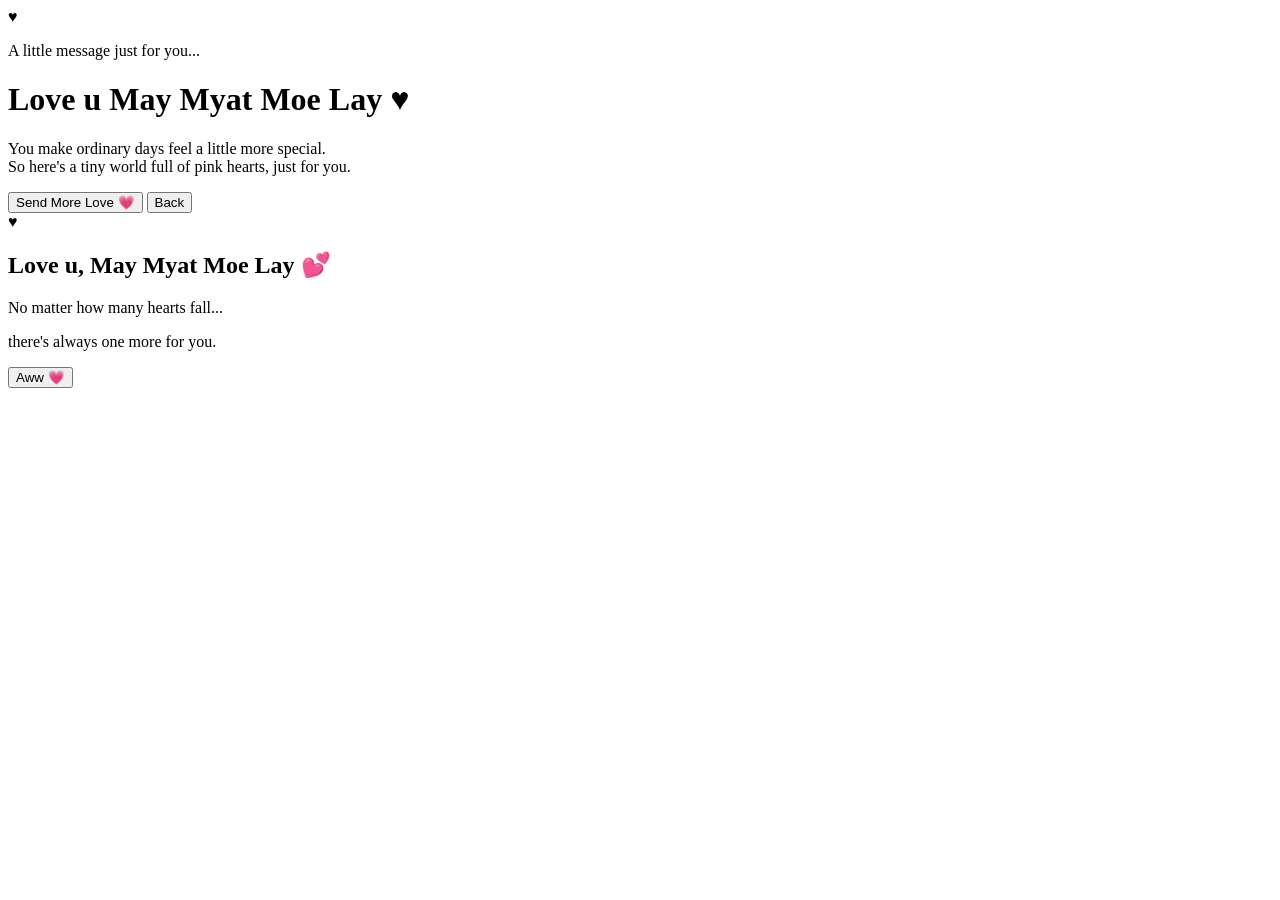
==== love.html @ 779aa2bb "Add files via upload" ====
<!DOCTYPE html>
<html lang="en">
<head>
  <meta charset="UTF-8">
  <meta name="viewport" content="width=device-width, initial-scale=1.0">
  <title>Love You May Myat Moe Lay</title>
  <link rel="stylesheet" href="css/love.css">
</head>
<body>
  <div id="heartContainer"></div>
  <div class="sparkles"></div>

  <main class="love-page">
    <div class="cute-character" aria-hidden="true">
      <div class="ear left"></div>
      <div class="ear right"></div>
      <div class="bear-head">
        <div class="eye left-eye"></div>
        <div class="eye right-eye"></div>
        <div class="blush left-blush"></div>
        <div class="blush right-blush"></div>
        <div class="nose"></div>
        <div class="mouth"></div>
      </div>
      <div class="heart-held">♥</div>
    </div>

    <p class="small-line">A little message just for you...</p>
    <h1>
      <span>Love u</span>
      <strong>May Myat Moe Lay</strong>
      <span>♥</span>
    </h1>

    <p class="message">
      You make ordinary days feel a little more special.
      <br>
      So here's a tiny world full of pink hearts, just for you.
    </p>

    <button id="moreLoveBtn">Send More Love 💗</button>
    <button id="logoutBtn" class="logout">Back</button>
  </main>

  <div id="loveModal" class="modal hidden">
    <div class="modal-box">
      <div class="big-heart">♥</div>
      <h2>Love u, May Myat Moe Lay 💕</h2>
      <p>No matter how many hearts fall...</p>
      <p>there's always one more for you.</p>
      <button id="closeModal">Aww 💗</button>
    </div>
  </div>

  <script src="js/love.js"></script>
</body>
</html>
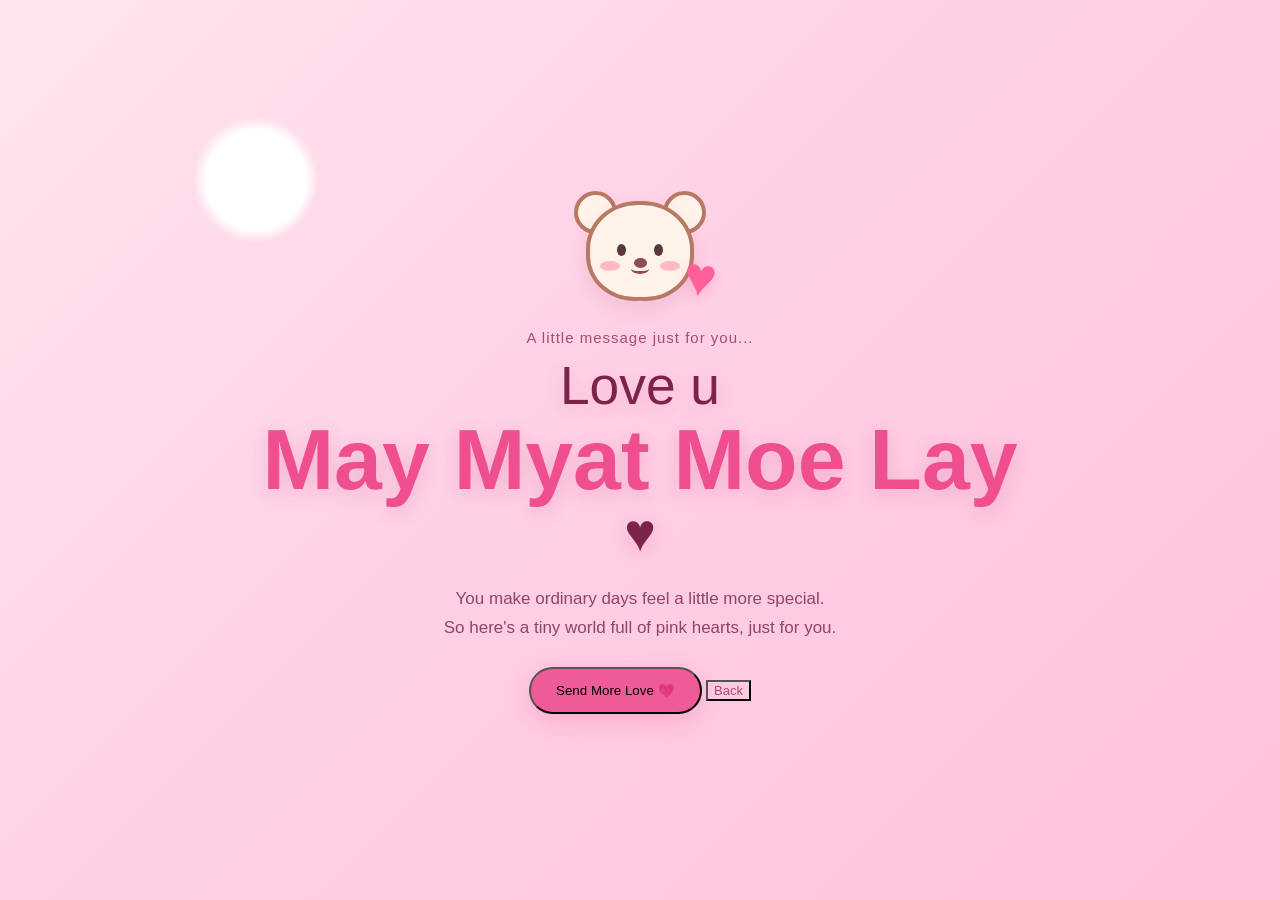
==== commit 751ad6bb: "Update love.html" ====
--- a/love.html
+++ b/love.html
@@ -3,55 +3,123 @@
 <head>
   <meta charset="UTF-8">
   <meta name="viewport" content="width=device-width, initial-scale=1.0">
+
   <title>Love You May Myat Moe Lay</title>
-  <link rel="stylesheet" href="css/love.css">
+
+  <!-- CSS is in the root folder -->
+  <link rel="stylesheet" href="love.css">
 </head>
+
 <body>
+
+  <!-- Falling hearts -->
   <div id="heartContainer"></div>
+
+  <!-- Sparkle background -->
   <div class="sparkles"></div>
 
+
+  <!-- Main page -->
   <main class="love-page">
+
+    <!-- Cute bear -->
     <div class="cute-character" aria-hidden="true">
+
       <div class="ear left"></div>
       <div class="ear right"></div>
+
       <div class="bear-head">
+
         <div class="eye left-eye"></div>
         <div class="eye right-eye"></div>
+
         <div class="blush left-blush"></div>
         <div class="blush right-blush"></div>
+
         <div class="nose"></div>
         <div class="mouth"></div>
+
       </div>
+
       <div class="heart-held">♥</div>
+
     </div>
 
-    <p class="small-line">A little message just for you...</p>
+
+    <p class="small-line">
+      A little message just for you...
+    </p>
+
+
     <h1>
+
       <span>Love u</span>
+
       <strong>May Myat Moe Lay</strong>
+
       <span>♥</span>
+
     </h1>
 
+
     <p class="message">
+
       You make ordinary days feel a little more special.
+
       <br>
+
       So here's a tiny world full of pink hearts, just for you.
+
     </p>
 
-    <button id="moreLoveBtn">Send More Love 💗</button>
-    <button id="logoutBtn" class="logout">Back</button>
+
+    <div class="buttons">
+
+      <button id="moreLoveBtn">
+        Send More Love 💗
+      </button>
+
+      <button id="logoutBtn" class="logout">
+        Back
+      </button>
+
+    </div>
+
   </main>
 
+
+  <!-- Love modal -->
   <div id="loveModal" class="modal hidden">
+
     <div class="modal-box">
-      <div class="big-heart">♥</div>
-      <h2>Love u, May Myat Moe Lay 💕</h2>
-      <p>No matter how many hearts fall...</p>
-      <p>there's always one more for you.</p>
-      <button id="closeModal">Aww 💗</button>
+
+      <div class="big-heart">
+        ♥
+      </div>
+
+      <h2>
+        Love u, May Myat Moe Lay 💕
+      </h2>
+
+      <p>
+        No matter how many hearts fall...
+      </p>
+
+      <p>
+        there's always one more for you.
+      </p>
+
+      <button id="closeModal">
+        Aww 💗
+      </button>
+
     </div>
+
   </div>
 
-  <script src="js/love.js"></script>
+
+  <!-- JavaScript is in the root folder -->
+  <script src="love.js"></script>
+
 </body>
 </html>
--- a/love.css
+++ b/love.css
@@ -0,0 +1,294 @@
+* {
+  box-sizing: border-box;
+}
+
+html, body {
+  margin: 0;
+  width: 100%;
+  height: 100%;
+  overflow: hidden;
+}
+
+body {
+  font-family: "Trebuchet MS", Arial, sans-serif;
+  background:
+    radial-gradient(circle at 20% 20%, #fff 0 4%, transparent 5%),
+    linear-gradient(135deg, #ffe5f0, #ffd0e5 45%, #ffc1dc);
+  color: #7b2348;
+  position: relative;
+}
+
+#heartContainer {
+  position: fixed;
+  inset: 0;
+  overflow: hidden;
+  pointer-events: none;
+  z-index: 1;
+}
+
+.falling-heart {
+  position: absolute;
+  top: -80px;
+  color: #ff6fa8;
+  font-size: var(--size);
+  opacity: var(--opacity);
+  animation: fall var(--duration) linear forwards;
+  filter: drop-shadow(0 4px 5px rgba(255, 72, 143, .18));
+}
+
+@keyframes fall {
+  0% {
+    transform: translate3d(0, -80px, 0) rotate(0deg) scale(.7);
+  }
+  25% {
+    transform: translate3d(var(--drift1), 25vh, 0) rotate(30deg) scale(1);
+  }
+  55% {
+    transform: translate3d(var(--drift2), 55vh, 0) rotate(-25deg) scale(.9);
+  }
+  100% {
+    transform: translate3d(var(--drift3), 115vh, 0) rotate(45deg) scale(1.1);
+  }
+}
+
+.love-page {
+  position: relative;
+  z-index: 5;
+  min-height: 100vh;
+  display: flex;
+  flex-direction: column;
+  justify-content: center;
+  align-items: center;
+  text-align: center;
+  padding: 30px;
+  animation: pageIn 1.5s ease both;
+}
+
+@keyframes pageIn {
+  from {
+    opacity: 0;
+    transform: scale(.92);
+  }
+  to {
+    opacity: 1;
+    transform: scale(1);
+  }
+}
+
+.small-line {
+  margin: 0 0 12px;
+  color: #a84c70;
+  font-size: 15px;
+  letter-spacing: 1px;
+}
+
+h1 {
+  margin: 0;
+  font-size: clamp(42px, 8vw, 86px);
+  line-height: 1.05;
+  text-shadow: 0 5px 20px rgba(183, 43, 101, .18);
+}
+
+h1 span {
+  display: block;
+  font-size: .62em;
+  font-weight: 400;
+}
+
+h1 strong {
+  display: block;
+  color: #ef4f91;
+  font-weight: 800;
+  animation: heartbeat 1.6s ease-in-out infinite;
+}
+
+@keyframes heartbeat {
+  0%, 100% { transform: scale(1); }
+  10% { transform: scale(1.04); }
+  20% { transform: scale(1); }
+  30% { transform: scale(1.06); }
+  40% { transform: scale(1); }
+}
+
+.message {
+  max-width: 620px;
+  margin: 24px auto;
+  color: #8d4663;
+  font-size: 17px;
+  line-height: 1.7;
+}
+
+#moreLoveBtn {
+  background: #ef5a98;
+  border-radius: 999px;
+  padding: 14px 25px;
+  box-shadow: 0 8px 25px rgba(239, 90, 152, .28);
+  transition: .25s;
+}
+
+#moreLoveBtn:hover {
+  transform: translateY(-3px) scale(1.04);
+  background: #e9478c;
+}
+
+.logout {
+  margin-top: 12px;
+  background: transparent;
+  color: #a84c70;
+  font-size: 13px;
+}
+
+.cute-character {
+  width: 150px;
+  height: 125px;
+  position: relative;
+  margin-bottom: 18px;
+  animation: floaty 3s ease-in-out infinite;
+}
+
+@keyframes floaty {
+  0%, 100% { transform: translateY(0) rotate(-2deg); }
+  50% { transform: translateY(-10px) rotate(2deg); }
+}
+
+.bear-head {
+  width: 108px;
+  height: 100px;
+  position: absolute;
+  left: 21px;
+  top: 15px;
+  background: #fff2e8;
+  border: 4px solid #b87964;
+  border-radius: 48% 48% 45% 45%;
+  box-shadow: 0 8px 20px rgba(150, 71, 90, .12);
+}
+
+.ear {
+  width: 43px;
+  height: 43px;
+  background: #fff2e8;
+  border: 4px solid #b87964;
+  border-radius: 50%;
+  position: absolute;
+  top: 5px;
+}
+
+.ear.left { left: 9px; }
+.ear.right { right: 9px; }
+
+.eye {
+  width: 9px;
+  height: 12px;
+  border-radius: 50%;
+  background: #5b3840;
+  position: absolute;
+  top: 39px;
+}
+
+.left-eye { left: 27px; }
+.right-eye { right: 27px; }
+
+.blush {
+  width: 20px;
+  height: 10px;
+  border-radius: 50%;
+  background: #ff9fba;
+  opacity: .7;
+  position: absolute;
+  top: 56px;
+}
+
+.left-blush { left: 10px; }
+.right-blush { right: 10px; }
+
+.nose {
+  width: 13px;
+  height: 10px;
+  background: #8e4b5c;
+  border-radius: 50%;
+  position: absolute;
+  left: 44px;
+  top: 53px;
+}
+
+.mouth {
+  width: 18px;
+  height: 10px;
+  border-bottom: 3px solid #8e4b5c;
+  border-radius: 50%;
+  position: absolute;
+  left: 41px;
+  top: 59px;
+}
+
+.heart-held {
+  position: absolute;
+  right: -2px;
+  bottom: 2px;
+  color: #ff5e99;
+  font-size: 55px;
+  transform: rotate(8deg);
+  animation: tinyBeat 1.2s infinite;
+  text-shadow: 0 5px 12px rgba(255, 76, 145, .25);
+}
+
+@keyframes tinyBeat {
+  50% { transform: rotate(8deg) scale(1.12); }
+}
+
+.modal {
+  position: fixed;
+  inset: 0;
+  z-index: 20;
+  display: grid;
+  place-items: center;
+  background: rgba(255, 130, 178, .25);
+  backdrop-filter: blur(5px);
+  padding: 20px;
+}
+
+.modal.hidden {
+  display: none;
+}
+
+.modal-box {
+  background: #fff7fb;
+  border: 2px solid #ffc1da;
+  border-radius: 25px;
+  padding: 35px;
+  width: min(430px, 100%);
+  text-align: center;
+  box-shadow: 0 20px 70px rgba(137, 35, 80, .2);
+  animation: pop .35s ease;
+}
+
+@keyframes pop {
+  from { transform: scale(.7); opacity: 0; }
+  to { transform: scale(1); opacity: 1; }
+}
+
+.big-heart {
+  color: #ff5a98;
+  font-size: 75px;
+  animation: heartbeat 1.2s infinite;
+}
+
+.modal-box h2 {
+  color: #e94f8e;
+}
+
+.modal-box button {
+  background: #ef5a98;
+  border-radius: 999px;
+}
+
+@media (max-width: 600px) {
+  .message {
+    font-size: 15px;
+  }
+
+  .cute-character {
+    transform: scale(.85);
+    margin-bottom: 0;
+  }
+}
